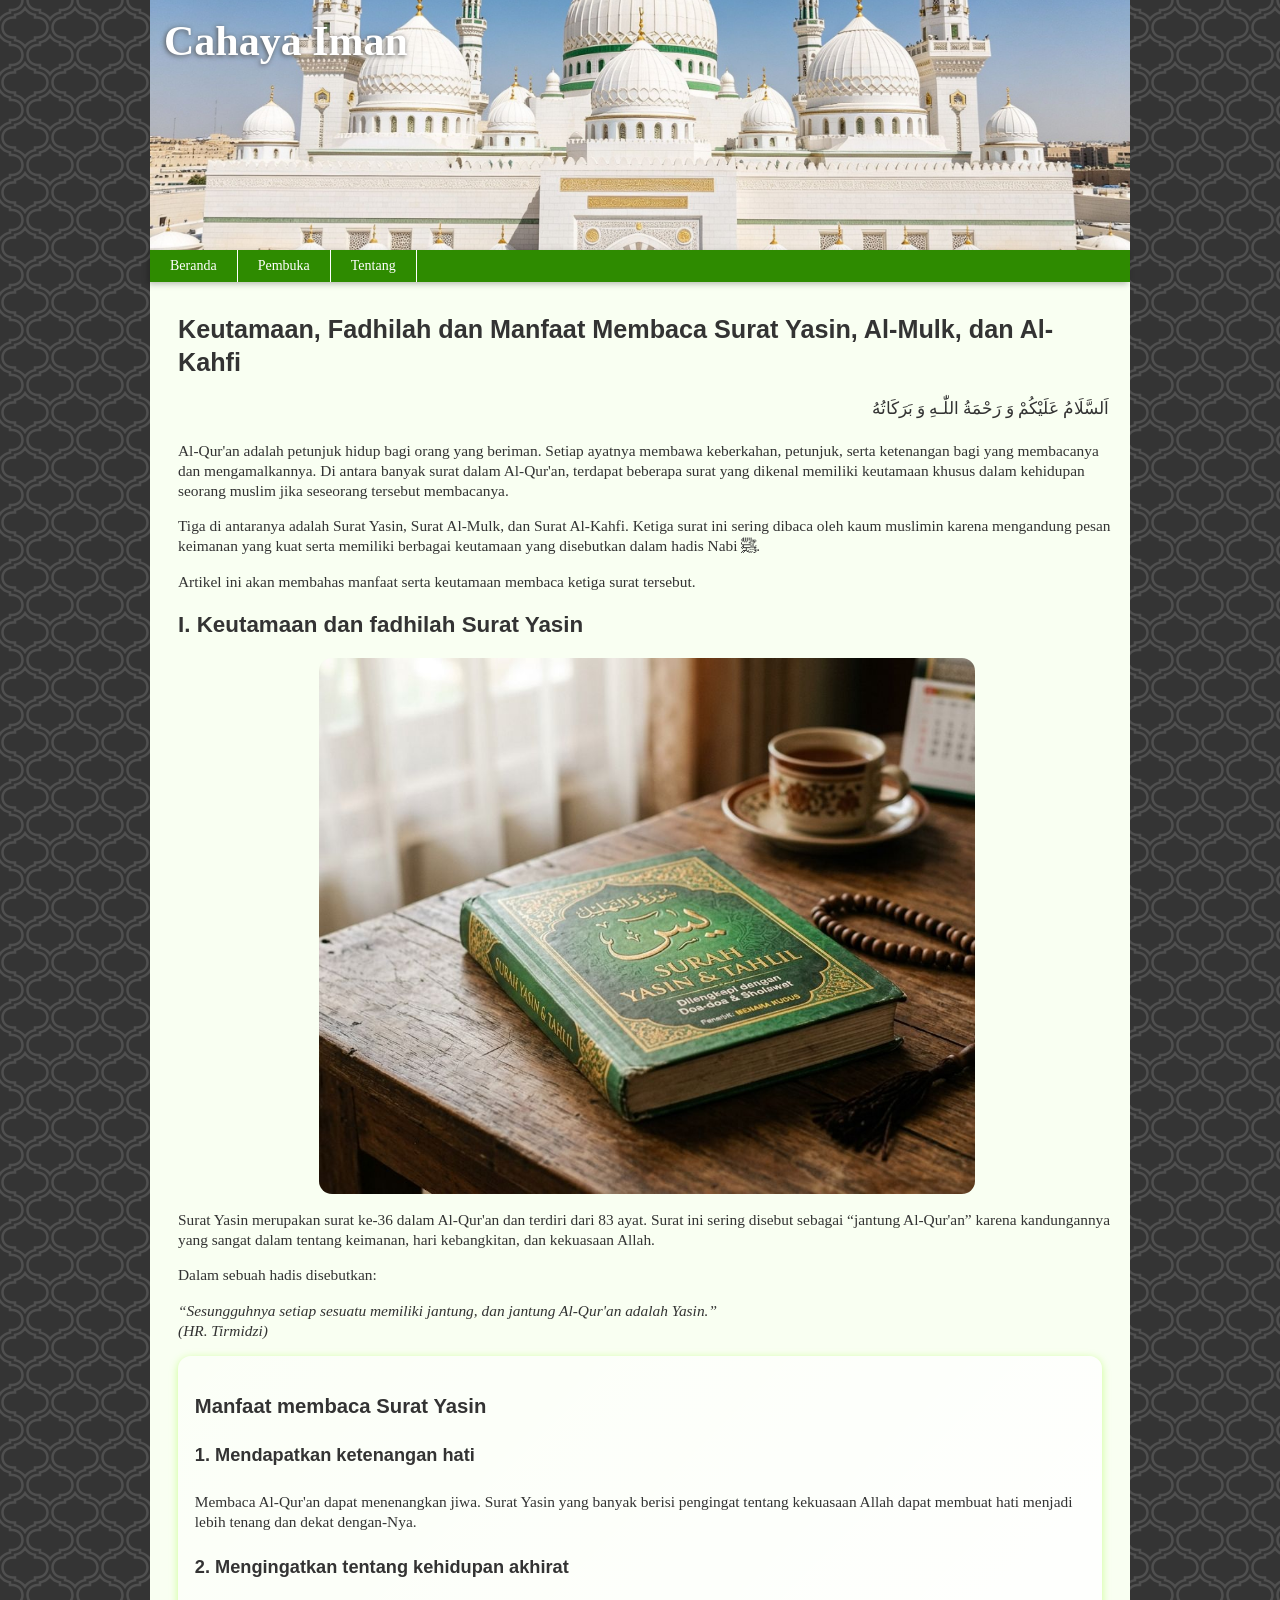
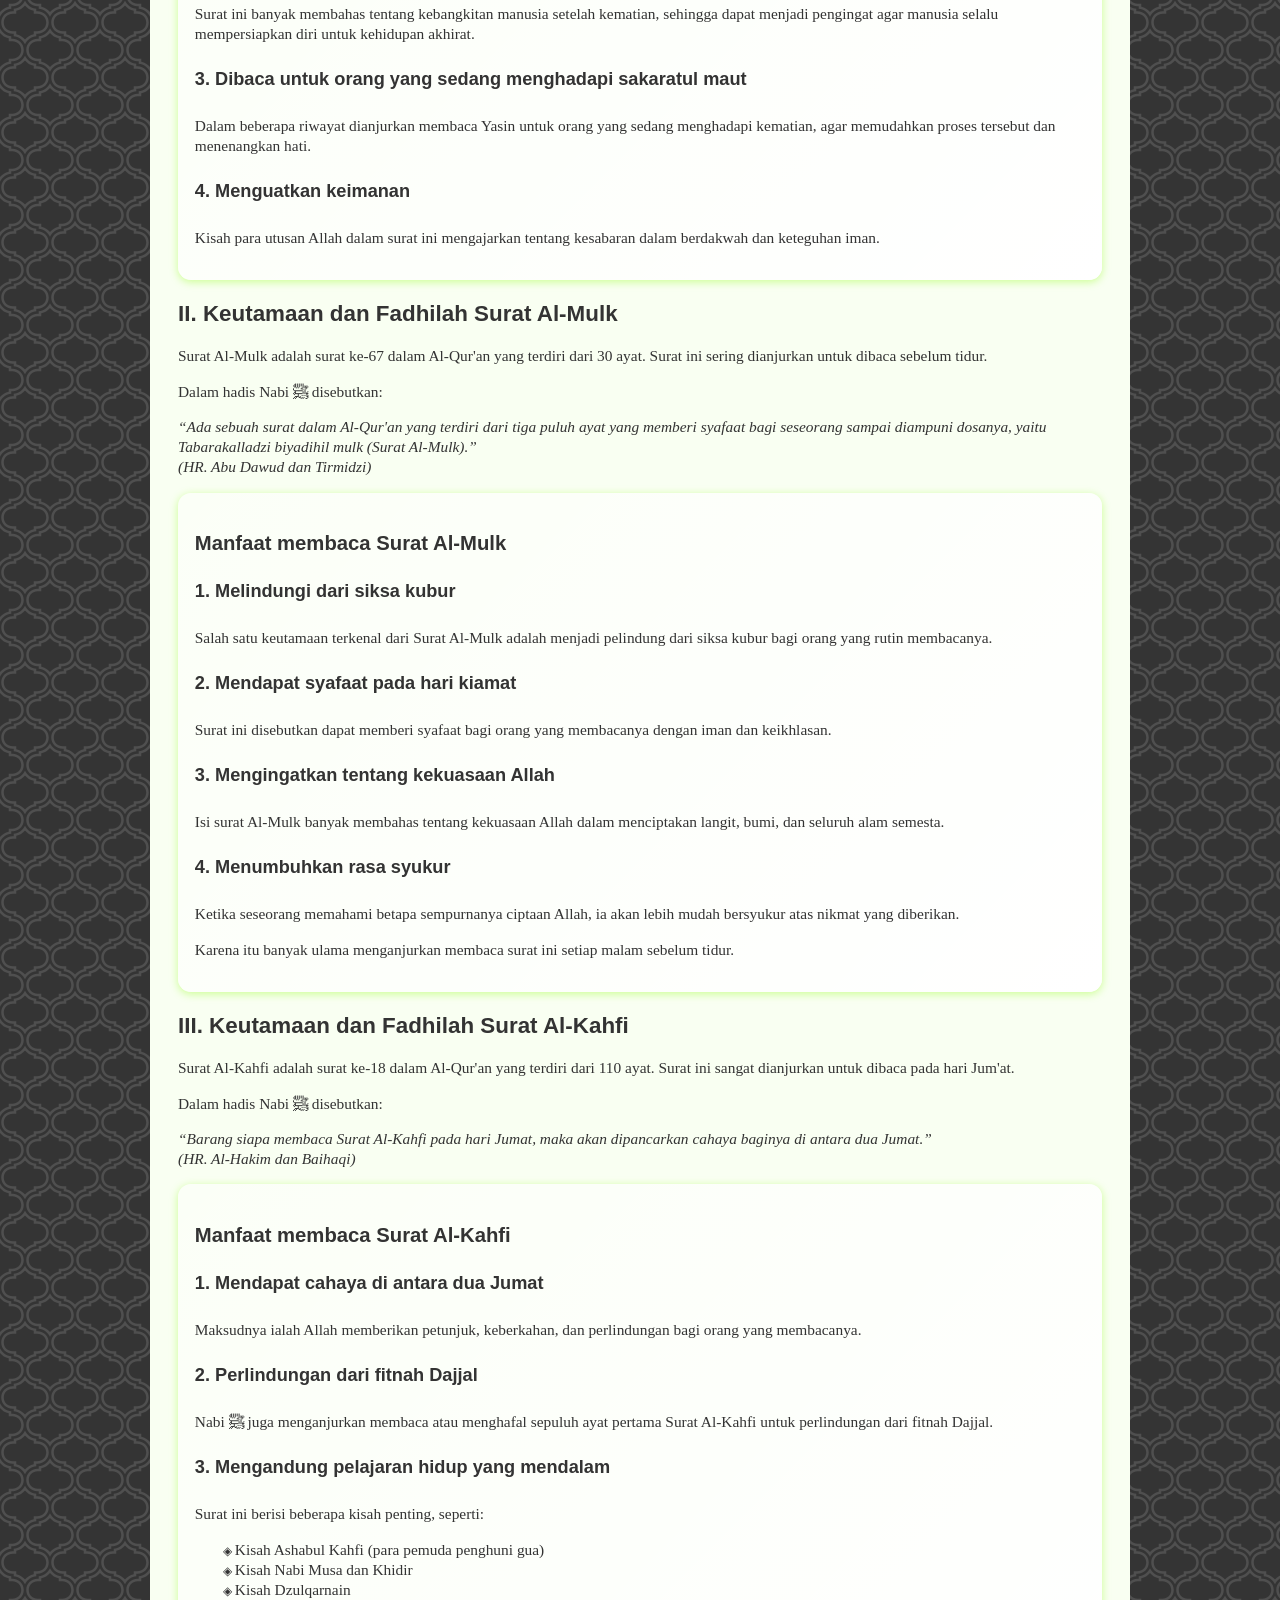
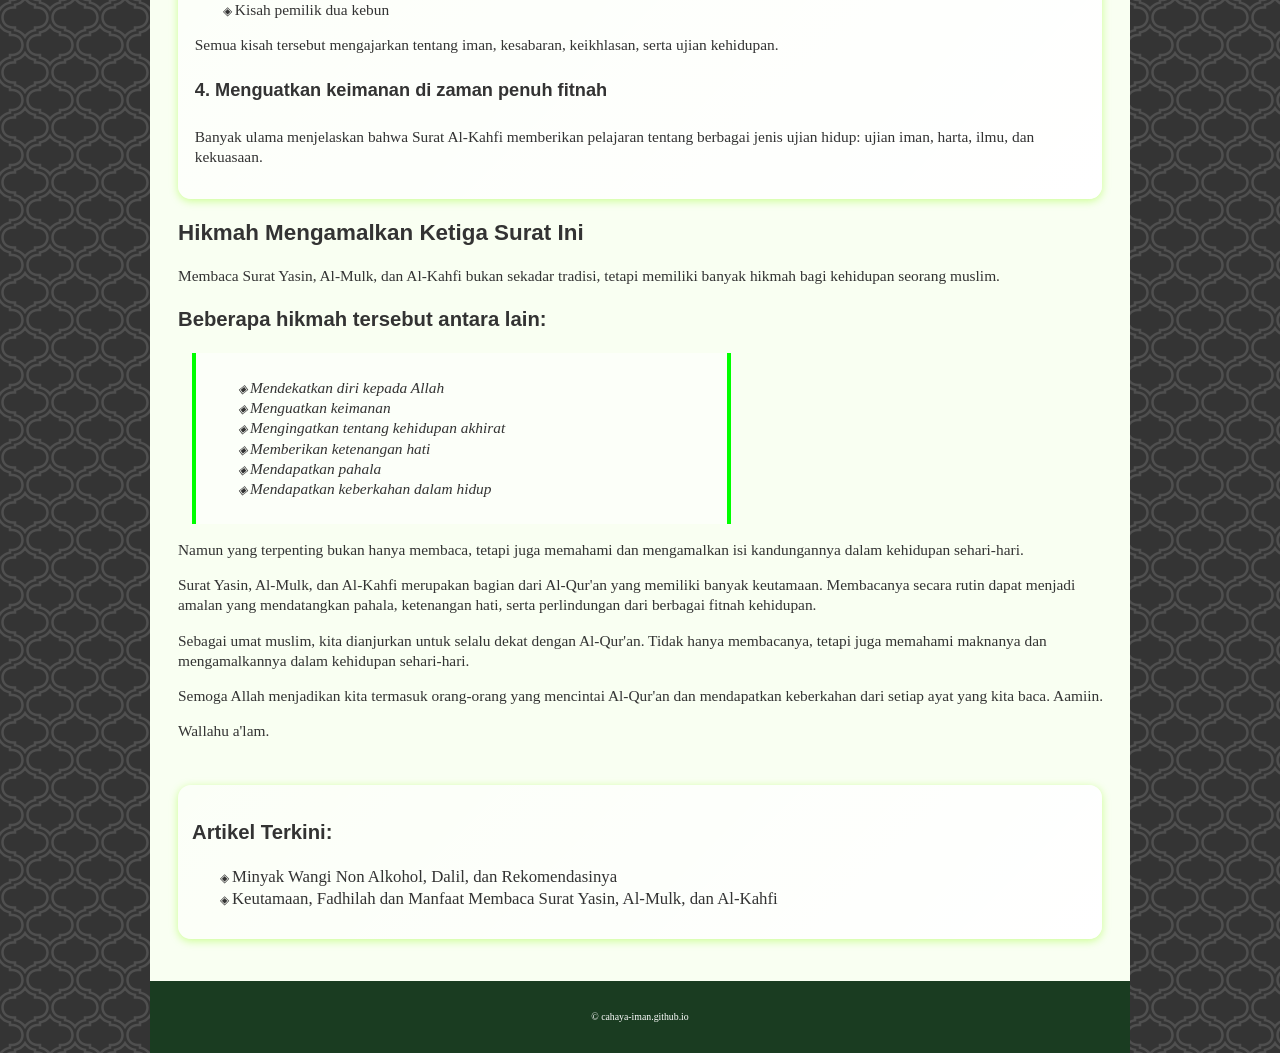
==== fadhilah-yasin-almulk-alkahfi.html @ e2d2b2a4 "Add files via upload" ====
<!DOCTYPE html>
<html lang="id">
<head>
  <meta charset="UTF-8" />
  <meta name="viewport" content="width=device-width, initial-scale=1.0"/>
  <title>Keutamaan, Fadhilah dan Manfaat Membaca Surat Yasin, Al-Mulk, dan Al-Kahfi</title>
<meta name="description" content="Keutamaan surat-surat istimewa dalam Al-Qur'an, yaitu surat Yasiin, Al-Mulk dan Al-Kahfi." />
<meta name="keyword" content="surat Yasin, fadhilah surat Yasin, surat Al-Mulk, surat Al-Kahfi" />
<link href="stylesheet.css" rel="stylesheet" />
</head>
<body>
<div class="container">

<div id="include-header">
</div>
<script>
  fetch('header.html')
    .then(response => response.text())
    .then(data => {
      document.getElementById('include-header').innerHTML = data;
    });
</script>

<div class="menu" id="menu">  
  <div class="menu-toggle" id="menu-toggle">&#9776;</div>
</div>

<nav id="navbar">
</nav>
<script>
  fetch('nav.html')
    .then(response => response.text())
    .then(data => {
      document.getElementById('navbar').innerHTML = data;
    });
</script>

<script>
const menuToggle = document.getElementById('menu-toggle');
  const navbar = document.getElementById('navbar');
  menuToggle.addEventListener('click', () => {
    navbar.classList.toggle('show');
  });
</script>

<div class="konten">

<h1>
Keutamaan, Fadhilah dan Manfaat Membaca Surat Yasin, Al-Mulk, dan Al-Kahfi</h1>
<p class="arabic">
اَلسَّلَامُ عَلَيْكُمْ وَ رَحْمَةُ اللّٰـهِ وَ بَرَكَاتُهُ
</p>

<p>Al-Qur'an adalah petunjuk hidup bagi orang yang beriman. Setiap ayatnya membawa keberkahan, petunjuk, serta ketenangan bagi yang membacanya dan mengamalkannya. Di antara banyak surat dalam Al-Qur'an, terdapat beberapa surat yang dikenal memiliki keutamaan khusus dalam kehidupan seorang muslim jika seseorang tersebut membacanya.
</p>

<p>Tiga di antaranya adalah Surat Yasin, Surat Al-Mulk, dan Surat Al-Kahfi. Ketiga surat ini sering dibaca oleh kaum muslimin karena mengandung pesan keimanan yang kuat serta memiliki berbagai keutamaan yang disebutkan dalam hadis Nabi ﷺ.
</p>
<p>Artikel ini akan membahas manfaat serta keutamaan membaca ketiga surat tersebut.</p>

<h2>I. Keutamaan dan fadhilah Surat Yasin</h2>

<div class="ilustrasi"><img src="images/buku-yasin.jpg" alt="Gambar Buku Yasiin" /></div>

<p>Surat Yasin merupakan surat ke-36 dalam Al-Qur'an dan terdiri dari 83 ayat. Surat ini sering disebut sebagai “jantung Al-Qur'an” karena kandungannya yang sangat dalam tentang keimanan, hari kebangkitan, dan kekuasaan Allah.
</p>

<p>Dalam sebuah hadis disebutkan:</p>

<p><i>“Sesungguhnya setiap sesuatu memiliki jantung, dan jantung Al-Qur'an adalah Yasin.”
<br />(HR. Tirmidzi)</i>
</p>
<div class="kotak">
<h3>Manfaat membaca Surat Yasin</h3>
<h4>1. Mendapatkan ketenangan hati</h4>

<p>Membaca Al-Qur'an dapat menenangkan jiwa. Surat Yasin yang banyak berisi pengingat tentang kekuasaan Allah dapat membuat hati menjadi lebih tenang dan dekat dengan-Nya.
</p>

<h4>2. Mengingatkan tentang kehidupan akhirat</h4>

<p>Surat ini banyak membahas tentang kebangkitan manusia setelah kematian, sehingga dapat menjadi pengingat agar manusia selalu mempersiapkan diri untuk kehidupan akhirat.
</p>

<h4>3. Dibaca untuk orang yang sedang menghadapi sakaratul maut</h4>

<p>Dalam beberapa riwayat dianjurkan membaca Yasin untuk orang yang sedang menghadapi kematian, agar memudahkan proses tersebut dan menenangkan hati.
</p>

<h4>4. Menguatkan keimanan</h4>

<p>Kisah para utusan Allah dalam surat ini mengajarkan tentang kesabaran dalam berdakwah dan keteguhan iman.</h3>
</p>
</div>
<h2>II. Keutamaan dan Fadhilah Surat Al-Mulk</h2>

<p>Surat Al-Mulk adalah surat ke-67 dalam Al-Qur'an yang terdiri dari 30 ayat. Surat ini sering dianjurkan untuk dibaca sebelum tidur.
</p>

<p>Dalam hadis Nabi ﷺ disebutkan:</p>

<p><i>“Ada sebuah surat dalam Al-Qur'an yang terdiri dari tiga puluh ayat yang memberi syafaat bagi seseorang sampai diampuni dosanya, yaitu Tabarakalladzi biyadihil mulk (Surat Al-Mulk).”<br />
(HR. Abu Dawud dan Tirmidzi)</i>
</p>
<div class="kotak">
<h3>Manfaat membaca Surat Al-Mulk</h3>

<h4>1. Melindungi dari siksa kubur</h4>

<p>Salah satu keutamaan terkenal dari Surat Al-Mulk adalah menjadi pelindung dari siksa kubur bagi orang yang rutin membacanya.
</p>

<h4>2. Mendapat syafaat pada hari kiamat</h4>

<p>Surat ini disebutkan dapat memberi syafaat bagi orang yang membacanya dengan iman dan keikhlasan.
</p>

<h4>3. Mengingatkan tentang kekuasaan Allah</h4>

<p>Isi surat Al-Mulk banyak membahas tentang kekuasaan Allah dalam menciptakan langit, bumi, dan seluruh alam semesta.
</p>

<h4>4. Menumbuhkan rasa syukur</h4>
</p>

<p>Ketika seseorang memahami betapa sempurnanya ciptaan Allah, ia akan lebih mudah bersyukur atas nikmat yang diberikan.
</p>

<p>Karena itu banyak ulama menganjurkan membaca surat ini setiap malam sebelum tidur.
</p>
</div>
<h2>III. Keutamaan dan Fadhilah Surat Al-Kahfi</h2>

<p>Surat Al-Kahfi adalah surat ke-18 dalam Al-Qur'an yang terdiri dari 110 ayat. Surat ini sangat dianjurkan untuk dibaca pada hari Jum'at.
</p>

<p>Dalam hadis Nabi ﷺ disebutkan:</p>

<p><i>“Barang siapa membaca Surat Al-Kahfi pada hari Jumat, maka akan dipancarkan cahaya baginya di antara dua Jumat.”<br />
(HR. Al-Hakim dan Baihaqi)</i>
</p>
<div class="kotak">
<h3>Manfaat membaca Surat Al-Kahfi</h3>

<h4>1. Mendapat cahaya di antara dua Jumat</h4>

<p>Maksudnya ialah Allah memberikan petunjuk, keberkahan, dan perlindungan bagi orang yang membacanya.
</p>

<h4>2. Perlindungan dari fitnah Dajjal</h4>

<p>Nabi ﷺ juga menganjurkan membaca atau menghafal sepuluh ayat pertama Surat Al-Kahfi untuk perlindungan dari fitnah Dajjal.
</p>

<h4>3. Mengandung pelajaran hidup yang mendalam</h4>

<p>Surat ini berisi beberapa kisah penting, seperti:
</p>
<ul>
<li>Kisah Ashabul Kahfi (para pemuda penghuni gua)</li>
<li>Kisah Nabi Musa dan Khidir</li>
<li>Kisah Dzulqarnain</li>
<li>Kisah pemilik dua kebun</li>
</ul>
<p>Semua kisah tersebut mengajarkan tentang iman, kesabaran, keikhlasan, serta ujian kehidupan.
</p>

<h4>4. Menguatkan keimanan di zaman penuh fitnah</h4>

<p>Banyak ulama menjelaskan bahwa Surat Al-Kahfi memberikan pelajaran tentang berbagai jenis ujian hidup: ujian iman, harta, ilmu, dan kekuasaan.
</p>
</div>
<h2>Hikmah Mengamalkan Ketiga Surat Ini</h2>

<p>Membaca Surat Yasin, Al-Mulk, dan Al-Kahfi bukan sekadar tradisi, tetapi memiliki banyak hikmah bagi kehidupan seorang muslim.
</p>

<h3>Beberapa hikmah tersebut antara lain:</h3>
<blockquote>
<ul>
<li>Mendekatkan diri kepada Allah</li>
<li>Menguatkan keimanan</li>
<li>Mengingatkan tentang kehidupan akhirat</li>
<li>Memberikan ketenangan hati</li>
<li>Mendapatkan pahala</l>
<li>Mendapatkan keberkahan dalam hidup</li>
</ul>
</blockquote>
<p>Namun yang terpenting bukan hanya membaca, tetapi juga memahami dan mengamalkan isi kandungannya dalam kehidupan sehari-hari.
</p>

<p>Surat Yasin, Al-Mulk, dan Al-Kahfi merupakan bagian dari Al-Qur'an yang memiliki banyak keutamaan. Membacanya secara rutin dapat menjadi amalan yang mendatangkan pahala, ketenangan hati, serta perlindungan dari berbagai fitnah kehidupan.
</p>

<p>Sebagai umat muslim, kita dianjurkan untuk selalu dekat dengan Al-Qur'an. Tidak hanya membacanya, tetapi juga memahami maknanya dan mengamalkannya dalam kehidupan sehari-hari.
</p>

<p>Semoga Allah menjadikan kita termasuk orang-orang yang mencintai Al-Qur'an dan mendapatkan keberkahan dari setiap ayat yang kita baca. Aamiin.</p>

<p>Wallahu a'lam.</p>

</div>

<div id="include-footer">
</div>
<script>
  fetch('footer.html')
    .then(response => response.text())
    .then(data => {
      document.getElementById('include-footer').innerHTML = data;
    });
</script>

</div>
</body>
</html>
---- stylesheet.css ----
@font-face { font-family: 'noorehira';
src: url('fonts/noorehira-Regular.woff2') format('woff2'); font-display: swap; }

@font-face { font-family: 'STIXTwoText';
src: url('fonts/STIXTwoText-SemiBold.woff2') format('woff2'); font-display: swap; }

@font-face { font-family: 'CharisSIL';
src: url('fonts/CharisSIL-Regular.woff2') format('woff2'); font-display: swap; }

@font-face { font-family: 'CharisSIL';
src: url('fonts/CharisSIL-Bold.woff2') format('woff2'); font-display: swap; font-weight: bold; }

@font-face { font-family: 'CharisSIL';
src: url('fonts/CharisSIL-Italic.woff2') format('woff2'); font-display: swap; font-style: italic; }

@font-face { font-family: 'Carattere';
src: url('fonts/Carattere-Regular.woff2'); format('woff2'); font-display: swap; }
/* script */

:root {
--font: "Inter", "Open Sans", "Segoe UI", "Roboto", "Helvetica Neue", Arial, sans-serif, "Apple Color Emoji", "Segoe UI Emoji";
--font2: Georgia, "Times New Roman", Times, "Palatino Linotype", "Book Antiqua", Palatino, serif;
}

* { box-sizing: border-box; }
html { font-size: 14px; -webkit-font-smoothing: antialiased; }
body { margin: 0; padding: 0; font-family: CharisSIL, var(--font2); font-size: 1.1rem; line-height: 1.3; color: #333; }
h1 { font-family: Carattere, var(--font); }
h2, h3, h4, h5, h6 { font-family: STIXTwoText, var(--font); }
h1 { font-size: 1.8rem; }
h2 { font-size: 1.6rem; }
h3 { font-size: 1.45rem; }
h4 { font-size: 1.3rem; }
h5 { font-size: 1.15rem; }
a { color: #005500; text-decoration: none; }
header { display: grid; background: #285E34; height: 250px; background-image: url("images/masjid.jpg"); background-repeat: no-repeat;
background-size: cover; background-position: center bottom; color: #fff; padding: 1rem;
border-bottom: 5px solid #2E8B00; }
h4.title { margin-top: 0; font-family: Carattere, var(--font2); font-size: 3rem; font-weight: bold; text-shadow: -1px 1px 5px #555; }
nav { display: flex; flex-wrap: wrap;
/* justify-content: center; */
background: #2E8B00; box-shadow: -2px 2px 6px rgba(0,0,0,0.27);
/* border-bottom: 3px solid #1A3C21; */
}
nav a { font-size: 1rem; color: #fff; padding: 7px 20px; text-decoration: none; transition: background 0.3s; }
nav a:hover { background: #8ED600; }
.container { display: block; margin: 0 auto; max-width: 100%; background: #F9FFF2; min-height: 100vh; }
.konten { padding: 1rem 1rem 1rem 2rem; }
.ilustrasi img { max-width: 100%; border-radius: 13px; }
.cards { display: grid; grid-template-columns: repeat(auto-fit, minmax(45%, 1fr)); gap: 1.5rem; padding-left: 0; }
.card, .kotak, .list { background: linear-gradient(135deg, rgba(255, 255, 255, .4), #fff); border-radius: 13px; box-shadow: 0 2px 8px rgba(135,255,0,.4);
/* transition: transform 0.3s; */
}
/* .card:hover { transform: translateY(-5px); */
}
.card img { width: 100%; height: auto; }
.card-content { padding: 1rem; }
footer { font-size: .7rem; background: #1A3C21; color: #fff; text-align: center; padding: 20px; margin-top: 3rem; }
.kotak { display: block; margin: 1rem 1rem 1rem 0; padding: 1.2rem; }
.teks { max-width: 65ch; }
.list { margin: 1rem 2rem; }

.menu { position: fixed; top: 1rem; right: 1rem; width: 100%; display: grid;
justify-content: end;
/* justify-self: end; align-self: end; */
}
.menu-toggle { justify-content: center; display: none; width: 40px; background: #8ED600; padding: 3.5px 10px 3px; cursor: pointer; color: #fff; font-size: 1.2em; border-radius: 5px; box-shadow: -2px 2px 5px rgba(0,0,0,0.2); }
blockquote { font-style: italic; font-size: 1.1rem;
/*  border-left: 4px solid #a78bfa; */
border-left: 4px solid #00ff00; border-right: 4px solid #00ff00; padding: 0.75rem 1rem; margin: 1rem; background: rgba(255, 255, 255, .6); }
.terjemah, .hadits { font-style: italic; font-size: 1.1rem; max-width: 70ch; }
.arabic { text-align: right; margin-right: .5rem; font-family: noorehira, serif; font-size: 1.2rem; line-height: 1.7; }
ul li::marker { content: "◈ "; color: #333; font-size: .8em; }
.list li a { font-size: 1.2rem; text-decoration: none; color: #333; }
    
@media(min-width: 860px) {
body { background: #343434; background-image: url("data:image/svg+xml,%3Csvg width='50' height='55' viewBox='0 0 80 88' xmlns='http://www.w3.org/2000/svg'%3E%3Cpath d='M22 21.91V26h-2c-9.94 0-18 8.06-18 18 0 9.943 8.058 18 18 18h2v4.09c8.012.722 14.785 5.738 18 12.73 3.212-6.99 9.983-12.008 18-12.73V62h2c9.94 0 18-8.06 18-18 0-9.943-8.058-18-18-18h-2v-4.09c-8.012-.722-14.785-5.738-18-12.73-3.212 6.99-9.983 12.008-18 12.73zM54 58v4.696c-5.574 1.316-10.455 4.428-14 8.69-3.545-4.262-8.426-7.374-14-8.69V58h-5.993C12.27 58 6 51.734 6 44c0-7.732 6.275-14 14.007-14H26v-4.696c5.574-1.316 10.455-4.428 14-8.69 3.545 4.262 8.426 7.374 14 8.69V30h5.993C67.73 30 74 36.266 74 44c0 7.732-6.275 14-14.007 14H54zM42 88c0-9.94 8.06-18 18-18h2v-4.09c8.016-.722 14.787-5.738 18-12.73v7.434c-3.545 4.262-8.426 7.374-14 8.69V74h-5.993C52.275 74 46 80.268 46 88h-4zm-4 0c0-9.943-8.058-18-18-18h-2v-4.09c-8.012-.722-14.785-5.738-18-12.73v7.434c3.545 4.262 8.426 7.374 14 8.69V74h5.993C27.73 74 34 80.266 34 88h4zm4-88c0 9.943 8.058 18 18 18h2v4.09c8.012.722 14.785 5.738 18 12.73v-7.434c-3.545-4.262-8.426-7.374-14-8.69V14h-5.993C52.27 14 46 7.734 46 0h-4zM0 34.82c3.213-6.992 9.984-12.008 18-12.73V18h2c9.94 0 18-8.06 18-18h-4c0 7.732-6.275 14-14.007 14H14v4.696c-5.574 1.316-10.455 4.428-14 8.69v7.433z' fill='%23b8b8b8' fill-opacity='0.2' fill-rule='evenodd'/%3E%3C/svg%3E"); }
header { background-position: center; border-bottom: 0; }
.container { max-width: 980px; }
nav a { border-right: 1px solid #fff; }
.text { width: 70ch; }
blockquote { width: 70ch; justify-self: center; }
.ilustrasi img { display: block; margin: 1rem auto; max-width: 70%; }
}

@media(max-width: 768px) {
.cards { display: block; }
.card { margin-bottom: 1rem; }
nav { display: none; flex-direction: column; }
nav.show { display: flex; width: 150px; position: fixed; top: 4.5rem; right: 0; align-self: end; }
nav { border-radius: 15px 0 0 15px; }
nav a { border-bottom: 1px dashed #fff; }
nav a:last-child { border-bottom: 0; }
.menu-toggle { display: block; }
}
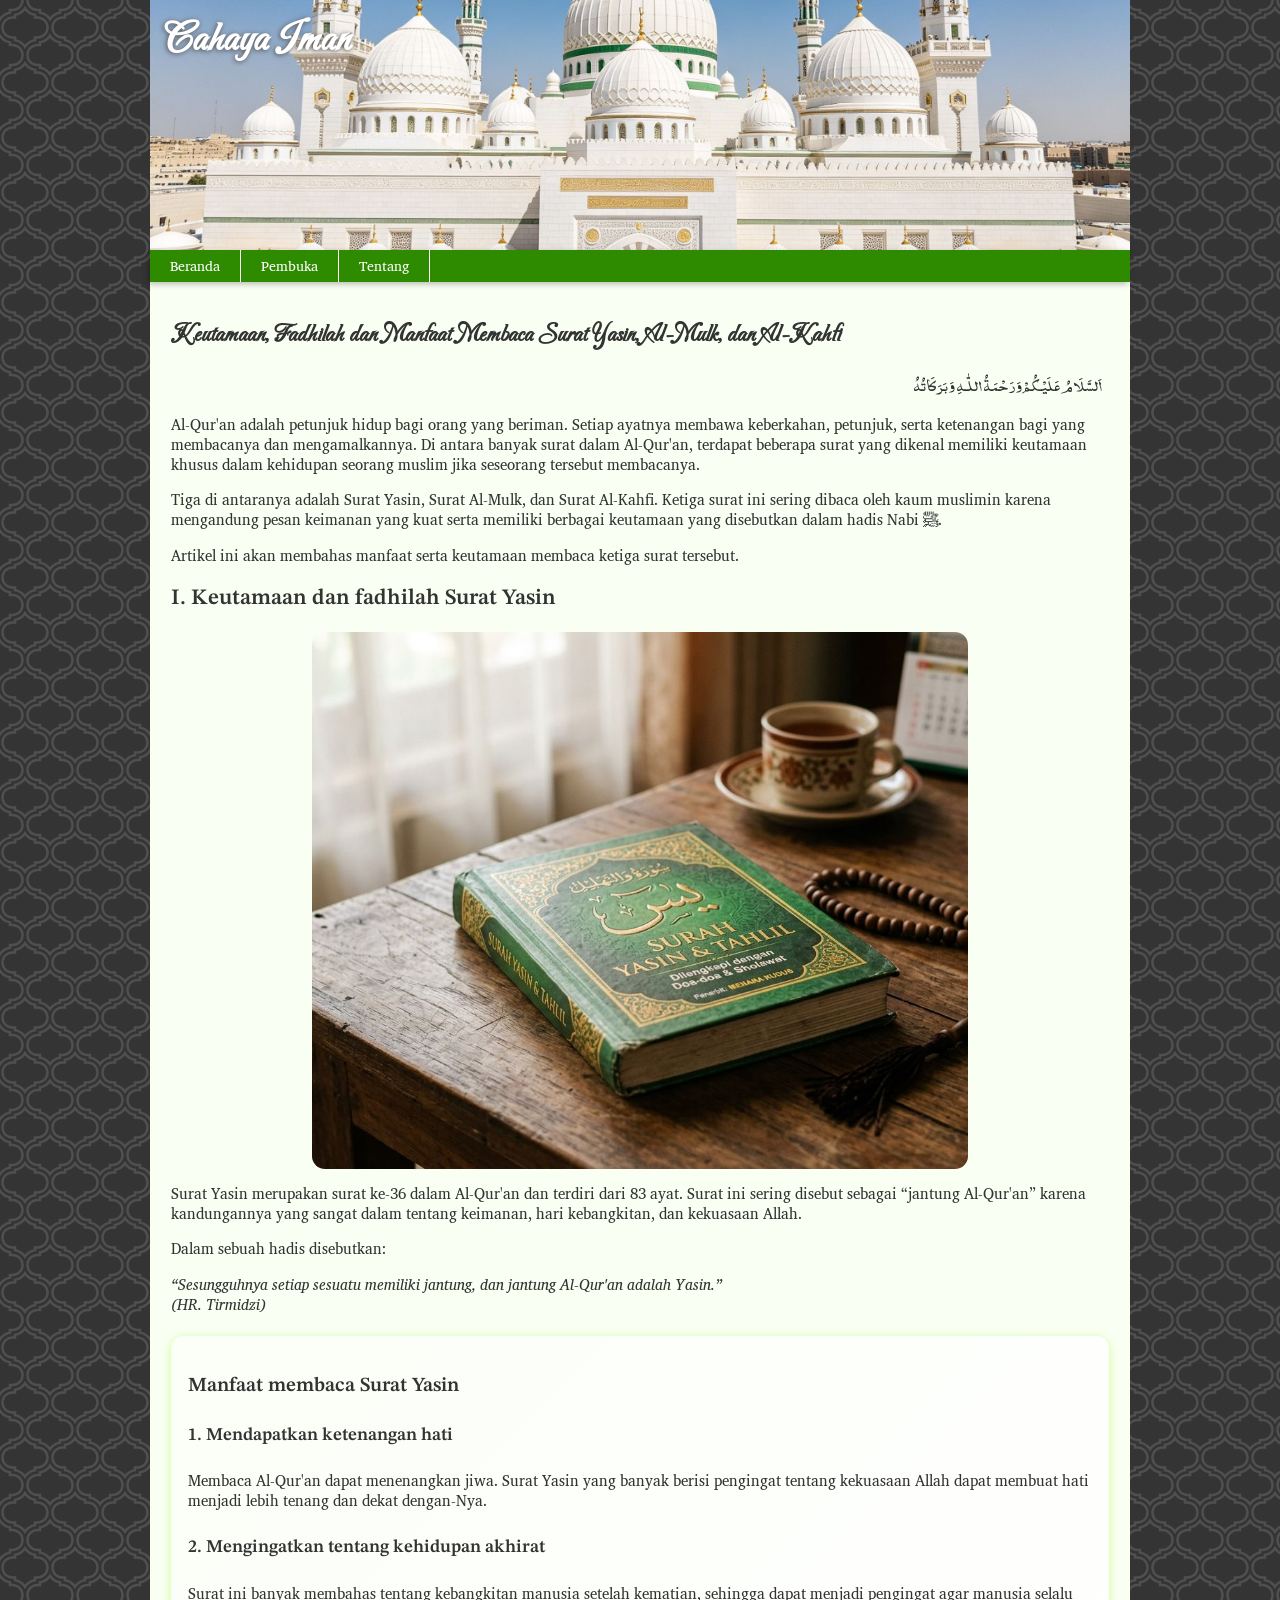
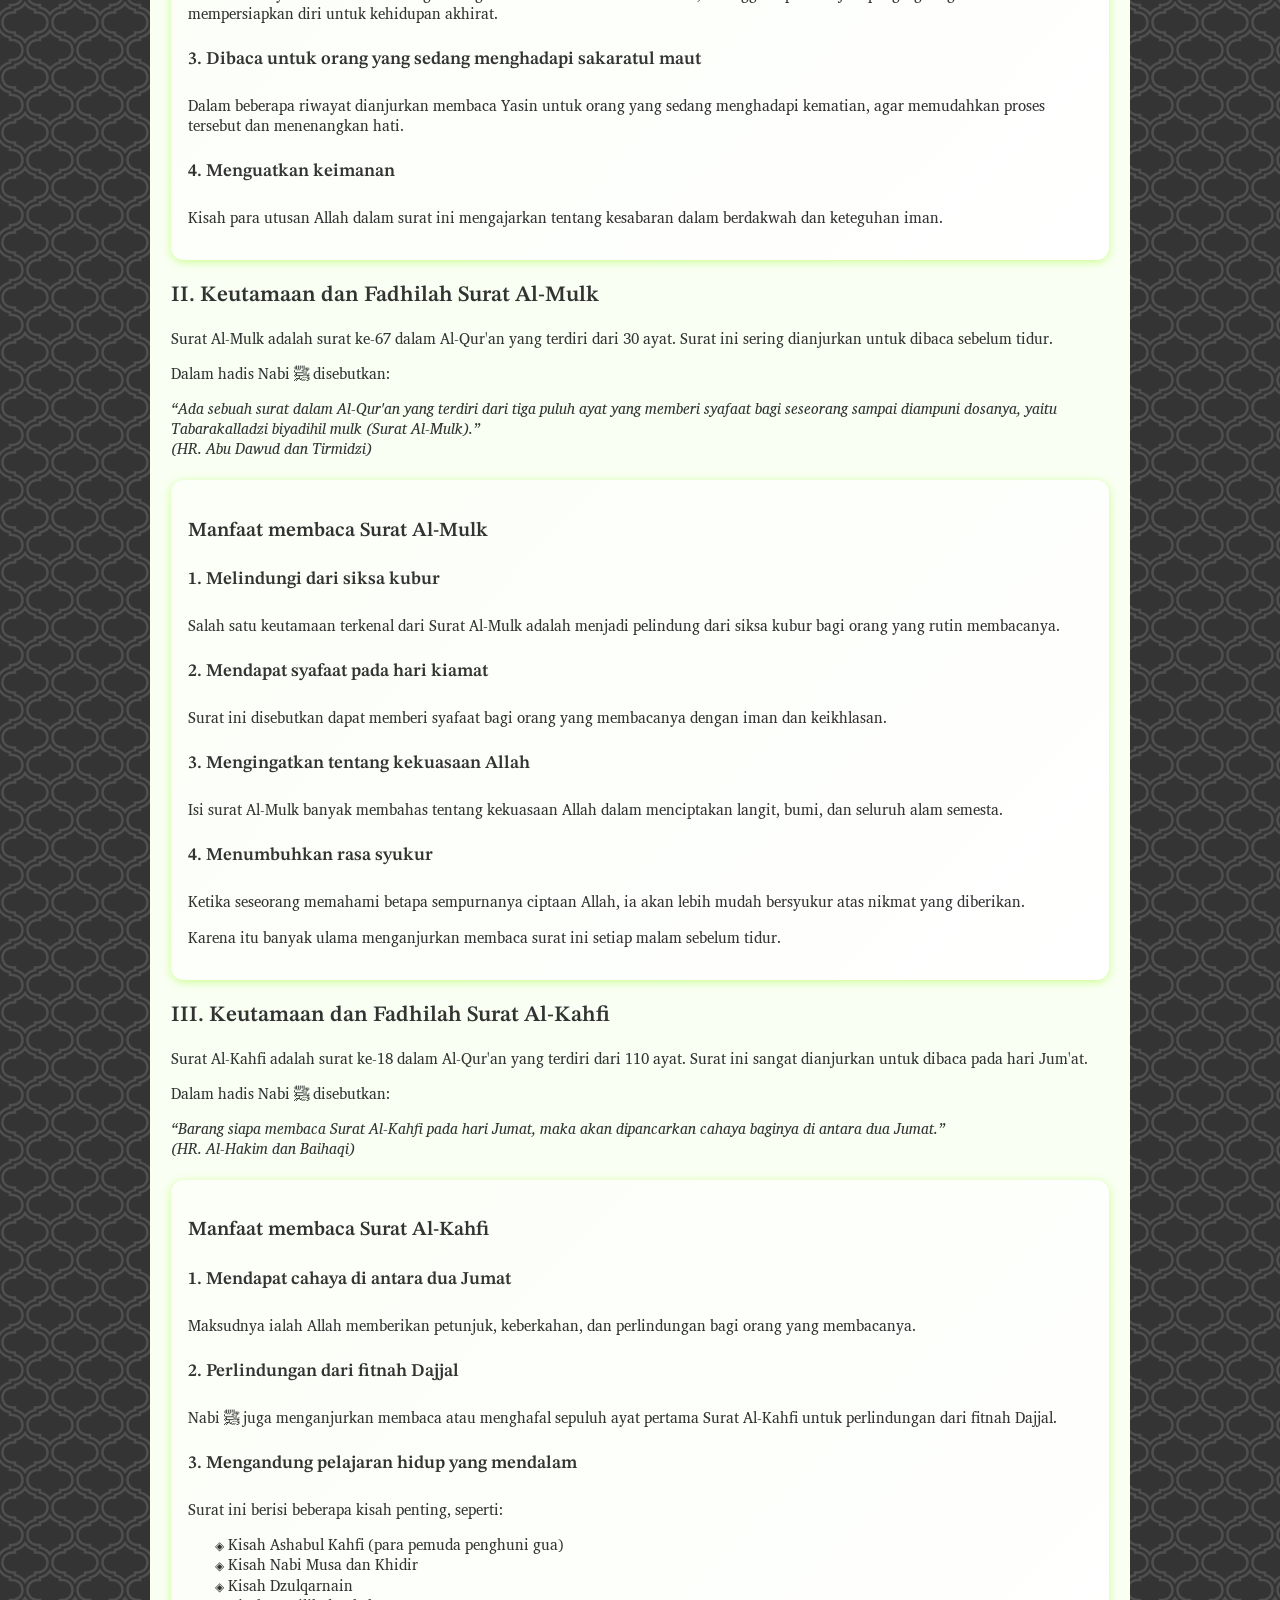
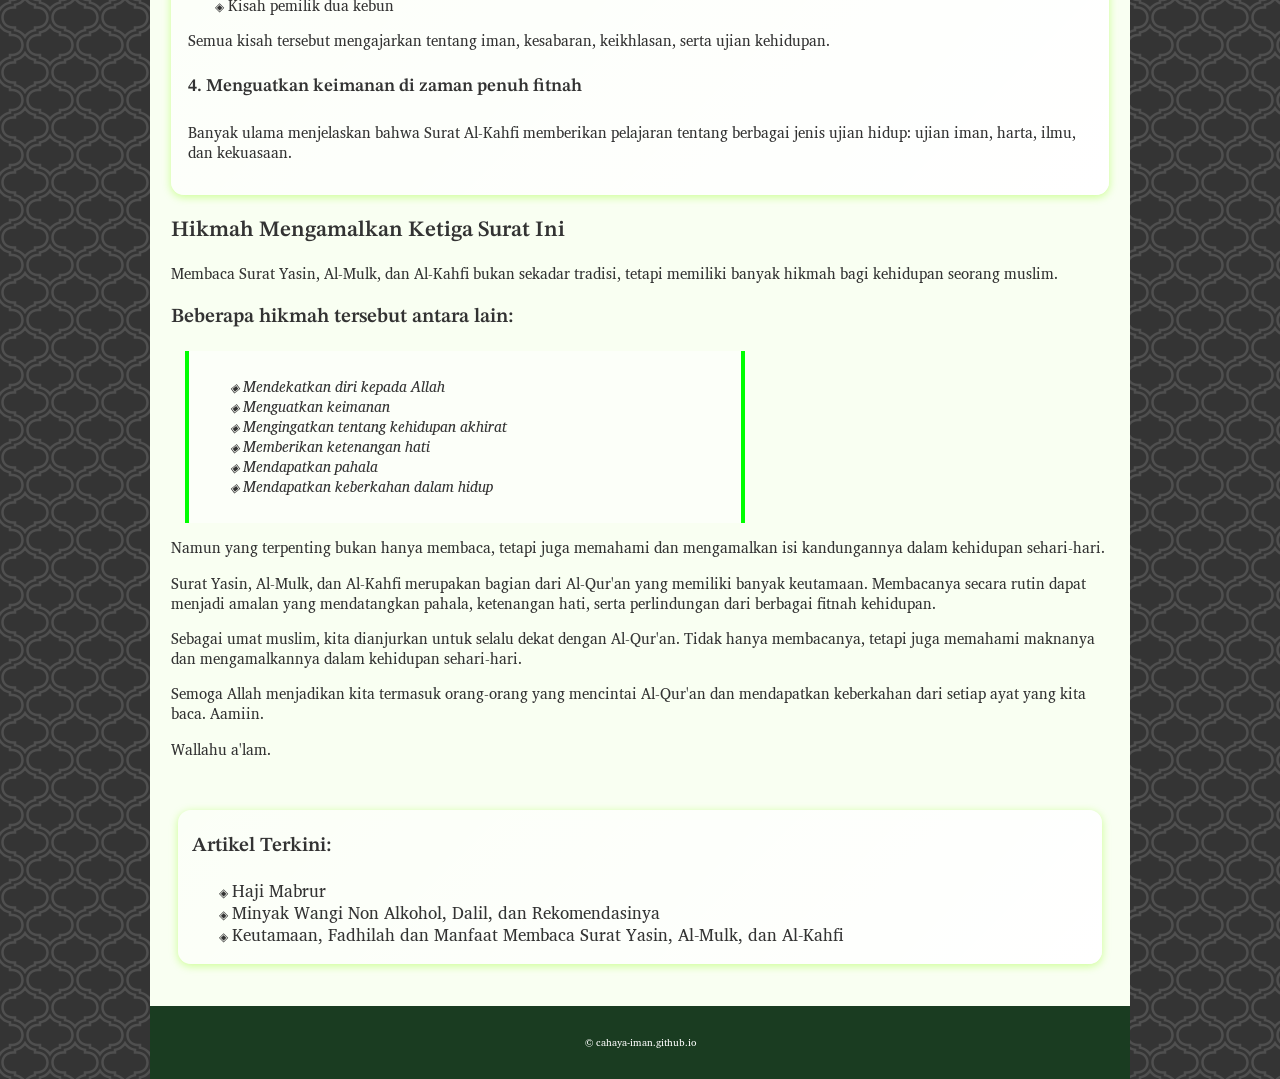
==== commit 32a8b5d7: "Add files via upload" ====
--- a/fadhilah-yasin-almulk-alkahfi.html
+++ b/fadhilah-yasin-almulk-alkahfi.html
@@ -41,6 +41,11 @@
   menuToggle.addEventListener('click', () => {
     navbar.classList.toggle('show');
   });
+  document.addEventListener('click', function (e) {
+   if ( !navbar.contains(e.target) && !menuToggle.contains(e.target) ) {
+     navbar.classList.remove('show');
+   }
+ });
 </script>
 
 <div class="konten">
--- a/stylesheet.css
+++ b/stylesheet.css
@@ -45,7 +45,7 @@
 nav a { font-size: 1rem; color: #fff; padding: 7px 20px; text-decoration: none; transition: background 0.3s; }
 nav a:hover { background: #8ED600; }
 .container { display: block; margin: 0 auto; max-width: 100%; background: #F9FFF2; min-height: 100vh; }
-.konten { padding: 1rem 1rem 1rem 2rem; }
+.konten { padding: 1.5rem; }
 .ilustrasi img { max-width: 100%; border-radius: 13px; }
 .cards { display: grid; grid-template-columns: repeat(auto-fit, minmax(45%, 1fr)); gap: 1.5rem; padding-left: 0; }
 .card, .kotak, .list { background: linear-gradient(135deg, rgba(255, 255, 255, .4), #fff); border-radius: 13px; box-shadow: 0 2px 8px rgba(135,255,0,.4);
@@ -54,9 +54,9 @@
 /* .card:hover { transform: translateY(-5px); */
 }
 .card img { width: 100%; height: auto; }
-.card-content { padding: 1rem; }
+.card-content { padding: .2rem 1rem; }
 footer { font-size: .7rem; background: #1A3C21; color: #fff; text-align: center; padding: 20px; margin-top: 3rem; }
-.kotak { display: block; margin: 1rem 1rem 1rem 0; padding: 1.2rem; }
+.kotak { display: block; margin: 1.5rem 0; padding: 1.2rem; }
 .teks { max-width: 65ch; }
 .list { margin: 1rem 2rem; }
 
@@ -72,7 +72,8 @@
 .arabic { text-align: right; margin-right: .5rem; font-family: noorehira, serif; font-size: 1.2rem; line-height: 1.7; }
 ul li::marker { content: "◈ "; color: #333; font-size: .8em; }
 .list li a { font-size: 1.2rem; text-decoration: none; color: #333; }
-    
+ 
+/* Desktop */   
 @media(min-width: 860px) {
 body { background: #343434; background-image: url("data:image/svg+xml,%3Csvg width='50' height='55' viewBox='0 0 80 88' xmlns='http://www.w3.org/2000/svg'%3E%3Cpath d='M22 21.91V26h-2c-9.94 0-18 8.06-18 18 0 9.943 8.058 18 18 18h2v4.09c8.012.722 14.785 5.738 18 12.73 3.212-6.99 9.983-12.008 18-12.73V62h2c9.94 0 18-8.06 18-18 0-9.943-8.058-18-18-18h-2v-4.09c-8.012-.722-14.785-5.738-18-12.73-3.212 6.99-9.983 12.008-18 12.73zM54 58v4.696c-5.574 1.316-10.455 4.428-14 8.69-3.545-4.262-8.426-7.374-14-8.69V58h-5.993C12.27 58 6 51.734 6 44c0-7.732 6.275-14 14.007-14H26v-4.696c5.574-1.316 10.455-4.428 14-8.69 3.545 4.262 8.426 7.374 14 8.69V30h5.993C67.73 30 74 36.266 74 44c0 7.732-6.275 14-14.007 14H54zM42 88c0-9.94 8.06-18 18-18h2v-4.09c8.016-.722 14.787-5.738 18-12.73v7.434c-3.545 4.262-8.426 7.374-14 8.69V74h-5.993C52.275 74 46 80.268 46 88h-4zm-4 0c0-9.943-8.058-18-18-18h-2v-4.09c-8.012-.722-14.785-5.738-18-12.73v7.434c3.545 4.262 8.426 7.374 14 8.69V74h5.993C27.73 74 34 80.266 34 88h4zm4-88c0 9.943 8.058 18 18 18h2v4.09c8.012.722 14.785 5.738 18 12.73v-7.434c-3.545-4.262-8.426-7.374-14-8.69V14h-5.993C52.27 14 46 7.734 46 0h-4zM0 34.82c3.213-6.992 9.984-12.008 18-12.73V18h2c9.94 0 18-8.06 18-18h-4c0 7.732-6.275 14-14.007 14H14v4.696c-5.574 1.316-10.455 4.428-14 8.69v7.433z' fill='%23b8b8b8' fill-opacity='0.2' fill-rule='evenodd'/%3E%3C/svg%3E"); }
 header { background-position: center; border-bottom: 0; }
@@ -81,11 +82,13 @@
 .text { width: 70ch; }
 blockquote { width: 70ch; justify-self: center; }
 .ilustrasi img { display: block; margin: 1rem auto; max-width: 70%; }
+
 }
 
+/* Mobile */
 @media(max-width: 768px) {
 .cards { display: block; }
-.card { margin-bottom: 1rem; }
+.card { margin-bottom: 1.5rem; }
 nav { display: none; flex-direction: column; }
 nav.show { display: flex; width: 150px; position: fixed; top: 4.5rem; right: 0; align-self: end; }
 nav { border-radius: 15px 0 0 15px; }
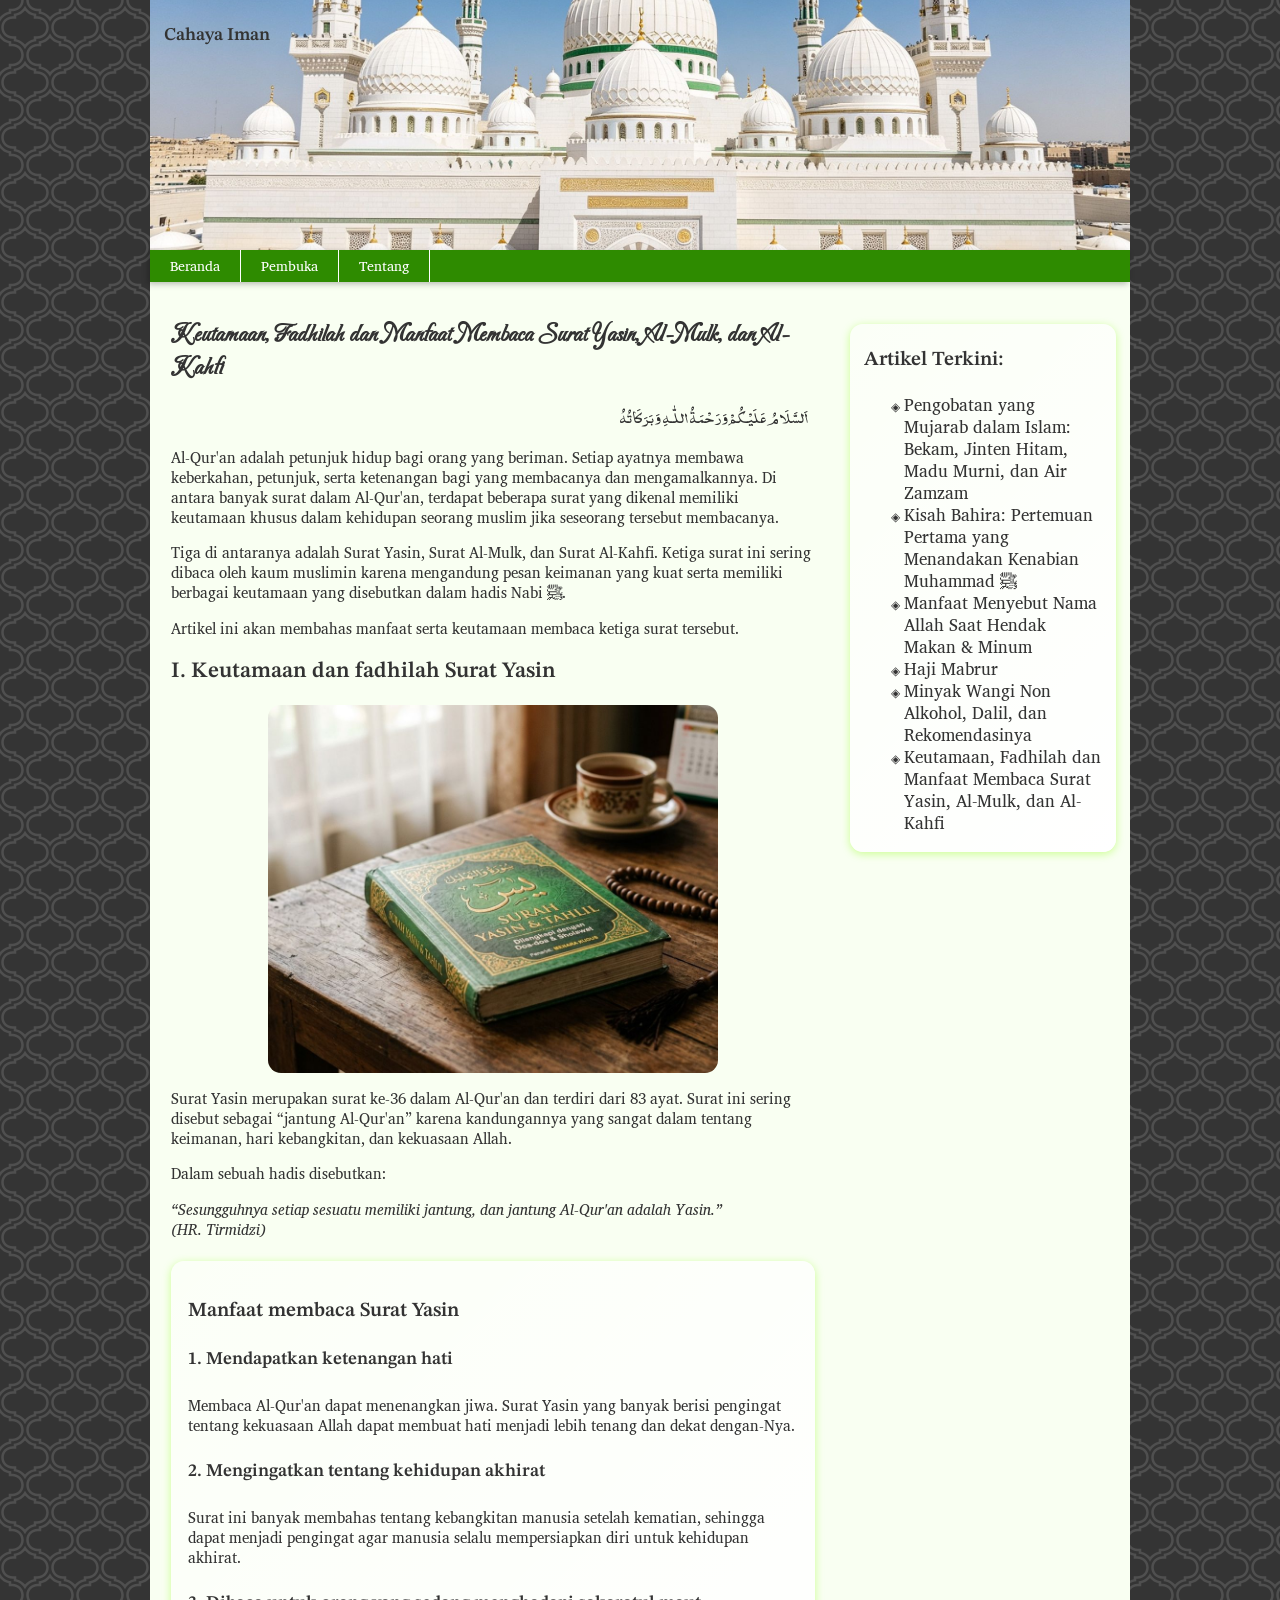
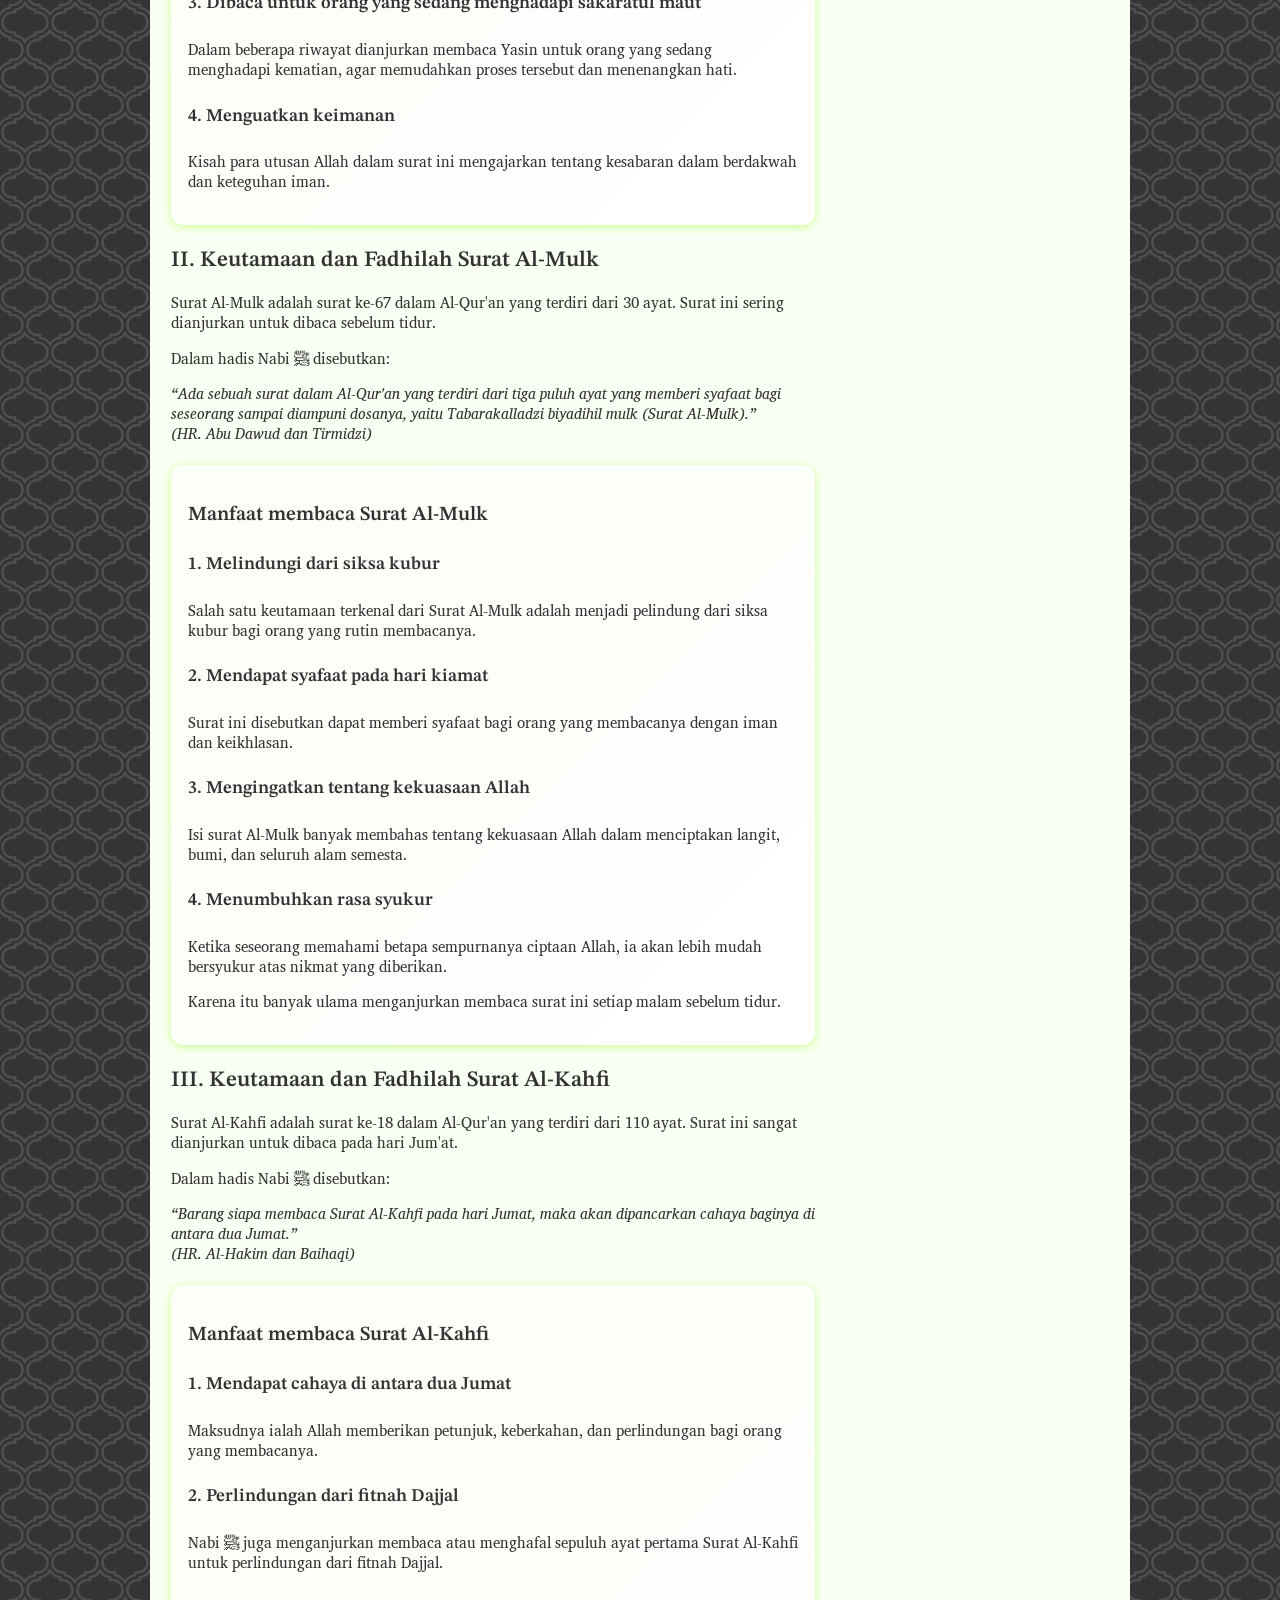
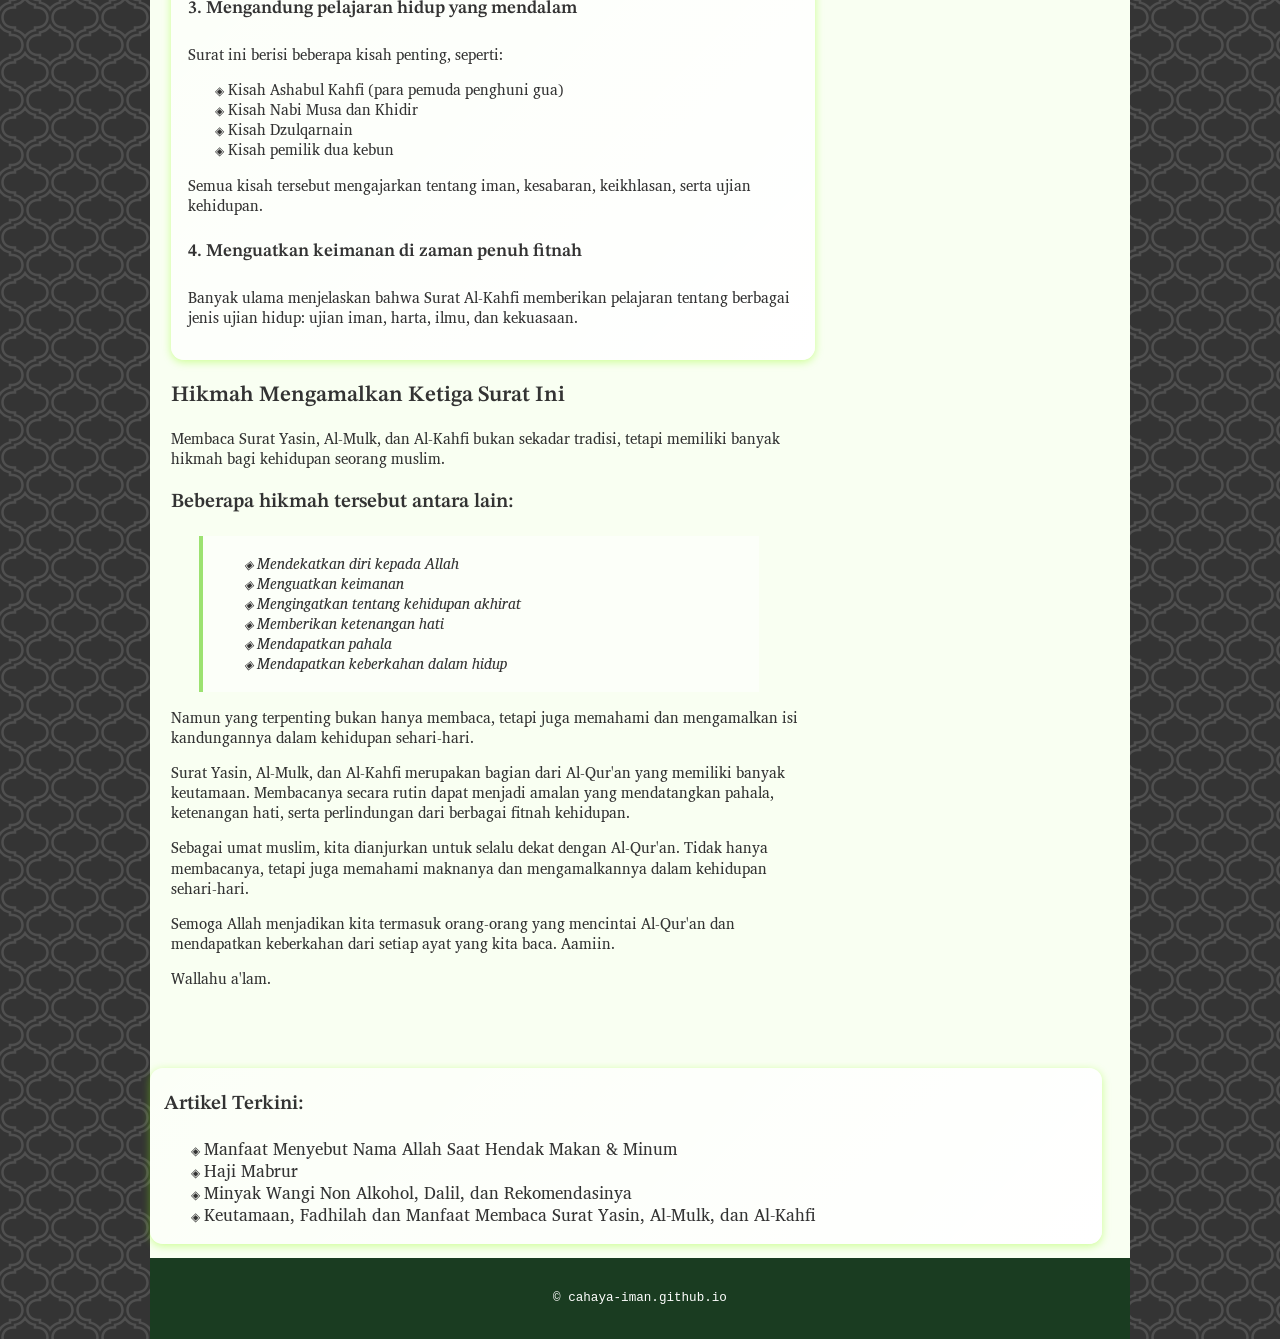
==== commit a055b1df: "Add files via upload" ====
--- a/fadhilah-yasin-almulk-alkahfi.html
+++ b/fadhilah-yasin-almulk-alkahfi.html
@@ -47,7 +47,8 @@
    }
  });
 </script>
-
+<div class="layout">
+<div>
 <div class="konten">
 
 <h1>
@@ -203,9 +204,20 @@
 <p>Semoga Allah menjadikan kita termasuk orang-orang yang mencintai Al-Qur'an dan mendapatkan keberkahan dari setiap ayat yang kita baca. Aamiin.</p>
 
 <p>Wallahu a'lam.</p>
-
-</div>
-
+</div>
+</div>
+<div>
+<div id="include-sidebar">
+</div>
+<script>
+  fetch('sidebar.html')
+    .then(response => response.text())
+    .then(data => {
+      document.getElementById('include-sidebar').innerHTML = data;
+    });
+</script>
+</div>
+</div>
 <div id="include-footer">
 </div>
 <script>
--- a/stylesheet.css
+++ b/stylesheet.css
@@ -25,6 +25,7 @@
 * { box-sizing: border-box; }
 html { font-size: 14px; -webkit-font-smoothing: antialiased; }
 body { margin: 0; padding: 0; font-family: CharisSIL, var(--font2); font-size: 1.1rem; line-height: 1.3; color: #333; }
+.layout { display:grid; grid-template-columns: 1fr; gap: 0 1.2rem; }
 h1 { font-family: Carattere, var(--font); }
 h2, h3, h4, h5, h6 { font-family: STIXTwoText, var(--font); }
 h1 { font-size: 1.8rem; }
@@ -34,9 +35,14 @@
 h5 { font-size: 1.15rem; }
 a { color: #005500; text-decoration: none; }
 header { display: grid; background: #285E34; height: 250px; background-image: url("images/masjid.jpg"); background-repeat: no-repeat;
-background-size: cover; background-position: center bottom; color: #fff; padding: 1rem;
+background-size: cover; background-position: center bottom; padding: 0 1rem;
 border-bottom: 5px solid #2E8B00; }
-h4.title { margin-top: 0; font-family: Carattere, var(--font2); font-size: 3rem; font-weight: bold; text-shadow: -1px 1px 5px #555; }
+h4.title a { margin-top: 0; font-family: Carattere, var(--font2); color: #fff; font-size: 3rem; font-weight: bold; text-shadow: -1px 1px 5px #555; }
+.menu { position: fixed; top: 1rem; right: 1rem; width: 100%; display: grid;
+justify-content: end;
+/* justify-self: end; align-self: end; */
+}
+.menu-toggle { justify-content: center; display: none; width: 40px; background: #8ED600; padding: 3.5px 10px 3px; cursor: pointer; color: #fff; font-size: 1.2em; border-radius: 5px; box-shadow: -2px 2px 5px rgba(0,0,0,0.2); }
 nav { display: flex; flex-wrap: wrap;
 /* justify-content: center; */
 background: #2E8B00; box-shadow: -2px 2px 6px rgba(0,0,0,0.27);
@@ -44,51 +50,62 @@
 }
 nav a { font-size: 1rem; color: #fff; padding: 7px 20px; text-decoration: none; transition: background 0.3s; }
 nav a:hover { background: #8ED600; }
+.website { margin: -2.5rem 0 0 2rem; }
 .container { display: block; margin: 0 auto; max-width: 100%; background: #F9FFF2; min-height: 100vh; }
 .konten { padding: 1.5rem; }
 .ilustrasi img { max-width: 100%; border-radius: 13px; }
-.cards { display: grid; grid-template-columns: repeat(auto-fit, minmax(45%, 1fr)); gap: 1.5rem; padding-left: 0; }
+/* .cards { display: grid; grid-template-columns: repeat(auto-fit, minmax(45%, 1fr)); gap: 1.5rem; padding-left: 0; } */
+.cards { display: block; padding-left: 0; }
 .card, .kotak, .list { background: linear-gradient(135deg, rgba(255, 255, 255, .4), #fff); border-radius: 13px; box-shadow: 0 2px 8px rgba(135,255,0,.4);
-/* transition: transform 0.3s; */
+/* transition: transform 0.3s;
+.card:hover { transform: translateY(-5px); */
 }
-/* .card:hover { transform: translateY(-5px); */
-}
+.card { margin-bottom: 1.3rem; }
 .card img { width: 100%; height: auto; }
 .card-content { padding: .2rem 1rem; }
-footer { font-size: .7rem; background: #1A3C21; color: #fff; text-align: center; padding: 20px; margin-top: 3rem; }
+
 .kotak { display: block; margin: 1.5rem 0; padding: 1.2rem; }
-.teks { max-width: 65ch; }
-.list { margin: 1rem 2rem; }
+//.teks { max-width: 70ch; }
+.terbaru { background: #EEFFE8; box-shadow: 0 2px 8px rgba(145,255,101,.6); }
+.terbaru h3 a { color: #222; }
+.thumbnail, .thumbnail a, .ilustrasi { text-align: center; font-size: .7rem; }
+.thumbnail img { max-width: 500px; border-radius: 13px; }
 
-.menu { position: fixed; top: 1rem; right: 1rem; width: 100%; display: grid;
-justify-content: end;
-/* justify-self: end; align-self: end; */
-}
-.menu-toggle { justify-content: center; display: none; width: 40px; background: #8ED600; padding: 3.5px 10px 3px; cursor: pointer; color: #fff; font-size: 1.2em; border-radius: 5px; box-shadow: -2px 2px 5px rgba(0,0,0,0.2); }
+
+
 blockquote { font-style: italic; font-size: 1.1rem;
-/*  border-left: 4px solid #a78bfa; */
-border-left: 4px solid #00ff00; border-right: 4px solid #00ff00; padding: 0.75rem 1rem; margin: 1rem; background: rgba(255, 255, 255, .6); }
+/*  border-left: 4px solid #a78bfa; ungu */
+border-left: 4px solid #9CE271;
+/* border-right: 4px solid #00ff00; */
+padding: .2rem 1rem; margin: 1rem; background: rgba(255, 255, 255, .6); }
 .terjemah, .hadits { font-style: italic; font-size: 1.1rem; max-width: 70ch; }
 .arabic { text-align: right; margin-right: .5rem; font-family: noorehira, serif; font-size: 1.2rem; line-height: 1.7; }
 ul li::marker { content: "◈ "; color: #333; font-size: .8em; }
+.list { margin: 1rem 2rem; }
 .list li a { font-size: 1.2rem; text-decoration: none; color: #333; }
+
+footer { font-size: .9rem; background: #1A3C21; color: #fff; text-align: center; padding: 20px; margin-bottom: 0; font-family: monospace; }
+
  
 /* Desktop */   
 @media(min-width: 860px) {
 body { background: #343434; background-image: url("data:image/svg+xml,%3Csvg width='50' height='55' viewBox='0 0 80 88' xmlns='http://www.w3.org/2000/svg'%3E%3Cpath d='M22 21.91V26h-2c-9.94 0-18 8.06-18 18 0 9.943 8.058 18 18 18h2v4.09c8.012.722 14.785 5.738 18 12.73 3.212-6.99 9.983-12.008 18-12.73V62h2c9.94 0 18-8.06 18-18 0-9.943-8.058-18-18-18h-2v-4.09c-8.012-.722-14.785-5.738-18-12.73-3.212 6.99-9.983 12.008-18 12.73zM54 58v4.696c-5.574 1.316-10.455 4.428-14 8.69-3.545-4.262-8.426-7.374-14-8.69V58h-5.993C12.27 58 6 51.734 6 44c0-7.732 6.275-14 14.007-14H26v-4.696c5.574-1.316 10.455-4.428 14-8.69 3.545 4.262 8.426 7.374 14 8.69V30h5.993C67.73 30 74 36.266 74 44c0 7.732-6.275 14-14.007 14H54zM42 88c0-9.94 8.06-18 18-18h2v-4.09c8.016-.722 14.787-5.738 18-12.73v7.434c-3.545 4.262-8.426 7.374-14 8.69V74h-5.993C52.275 74 46 80.268 46 88h-4zm-4 0c0-9.943-8.058-18-18-18h-2v-4.09c-8.012-.722-14.785-5.738-18-12.73v7.434c3.545 4.262 8.426 7.374 14 8.69V74h5.993C27.73 74 34 80.266 34 88h4zm4-88c0 9.943 8.058 18 18 18h2v4.09c8.012.722 14.785 5.738 18 12.73v-7.434c-3.545-4.262-8.426-7.374-14-8.69V14h-5.993C52.27 14 46 7.734 46 0h-4zM0 34.82c3.213-6.992 9.984-12.008 18-12.73V18h2c9.94 0 18-8.06 18-18h-4c0 7.732-6.275 14-14.007 14H14v4.696c-5.574 1.316-10.455 4.428-14 8.69v7.433z' fill='%23b8b8b8' fill-opacity='0.2' fill-rule='evenodd'/%3E%3C/svg%3E"); }
 header { background-position: center; border-bottom: 0; }
+h4.title a { margin-left: 2rem; }
+.layout { grid-template-columns: 70% 30%; gap: 1rem; }
+.website { margin: 3.5rem 0 0 4rem; }
 .container { max-width: 980px; }
 nav a { border-right: 1px solid #fff; }
-.text { width: 70ch; }
-blockquote { width: 70ch; justify-self: center; }
+//.text { width: 70ch; }
+blockquote { width: 70ch; margin-left: 2rem; }
 .ilustrasi img { display: block; margin: 1rem auto; max-width: 70%; }
-
+.list { margin: 3rem 2rem 1rem 0; }
+.konten, .text { width: 100%; }
+.thumbnail img { display: block; margin: 0 auto; }
 }
 
 /* Mobile */
 @media(max-width: 768px) {
-.cards { display: block; }
-.card { margin-bottom: 1.5rem; }
 nav { display: none; flex-direction: column; }
 nav.show { display: flex; width: 150px; position: fixed; top: 4.5rem; right: 0; align-self: end; }
 nav { border-radius: 15px 0 0 15px; }
